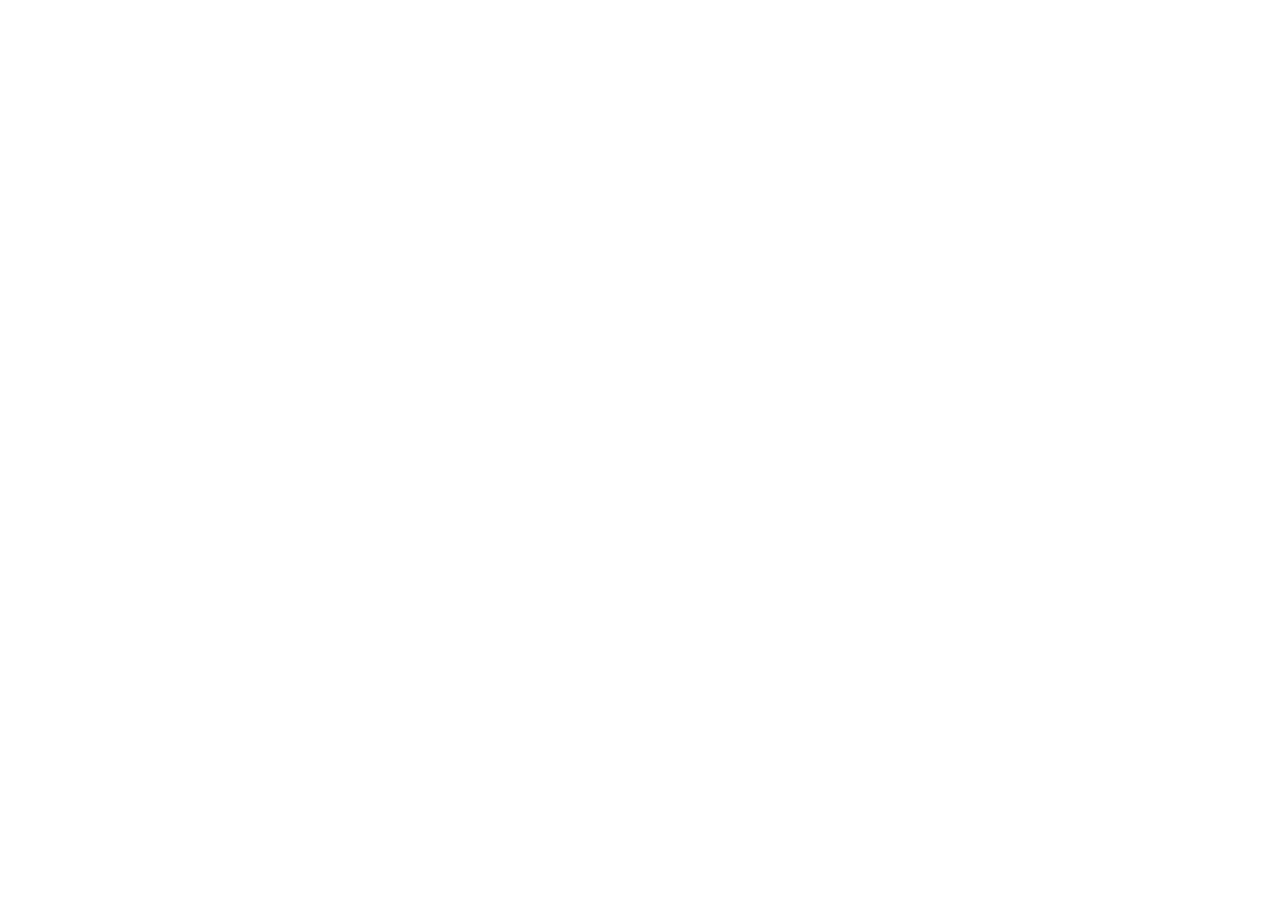
==== faculty.html @ 8c9fba68 "Hero Section DONEEEE" ====
<html lang="en">
<head>
    <meta charset="UTF-8">
    <meta name="viewport" content="width=device-width, initial-scale=1.0">
    <title>CM Shri - Faculty</title>
    <link rel="icon" type="image/x-icon" href="/images/logo.png">
</head>
<body>
    
</body>
</html>
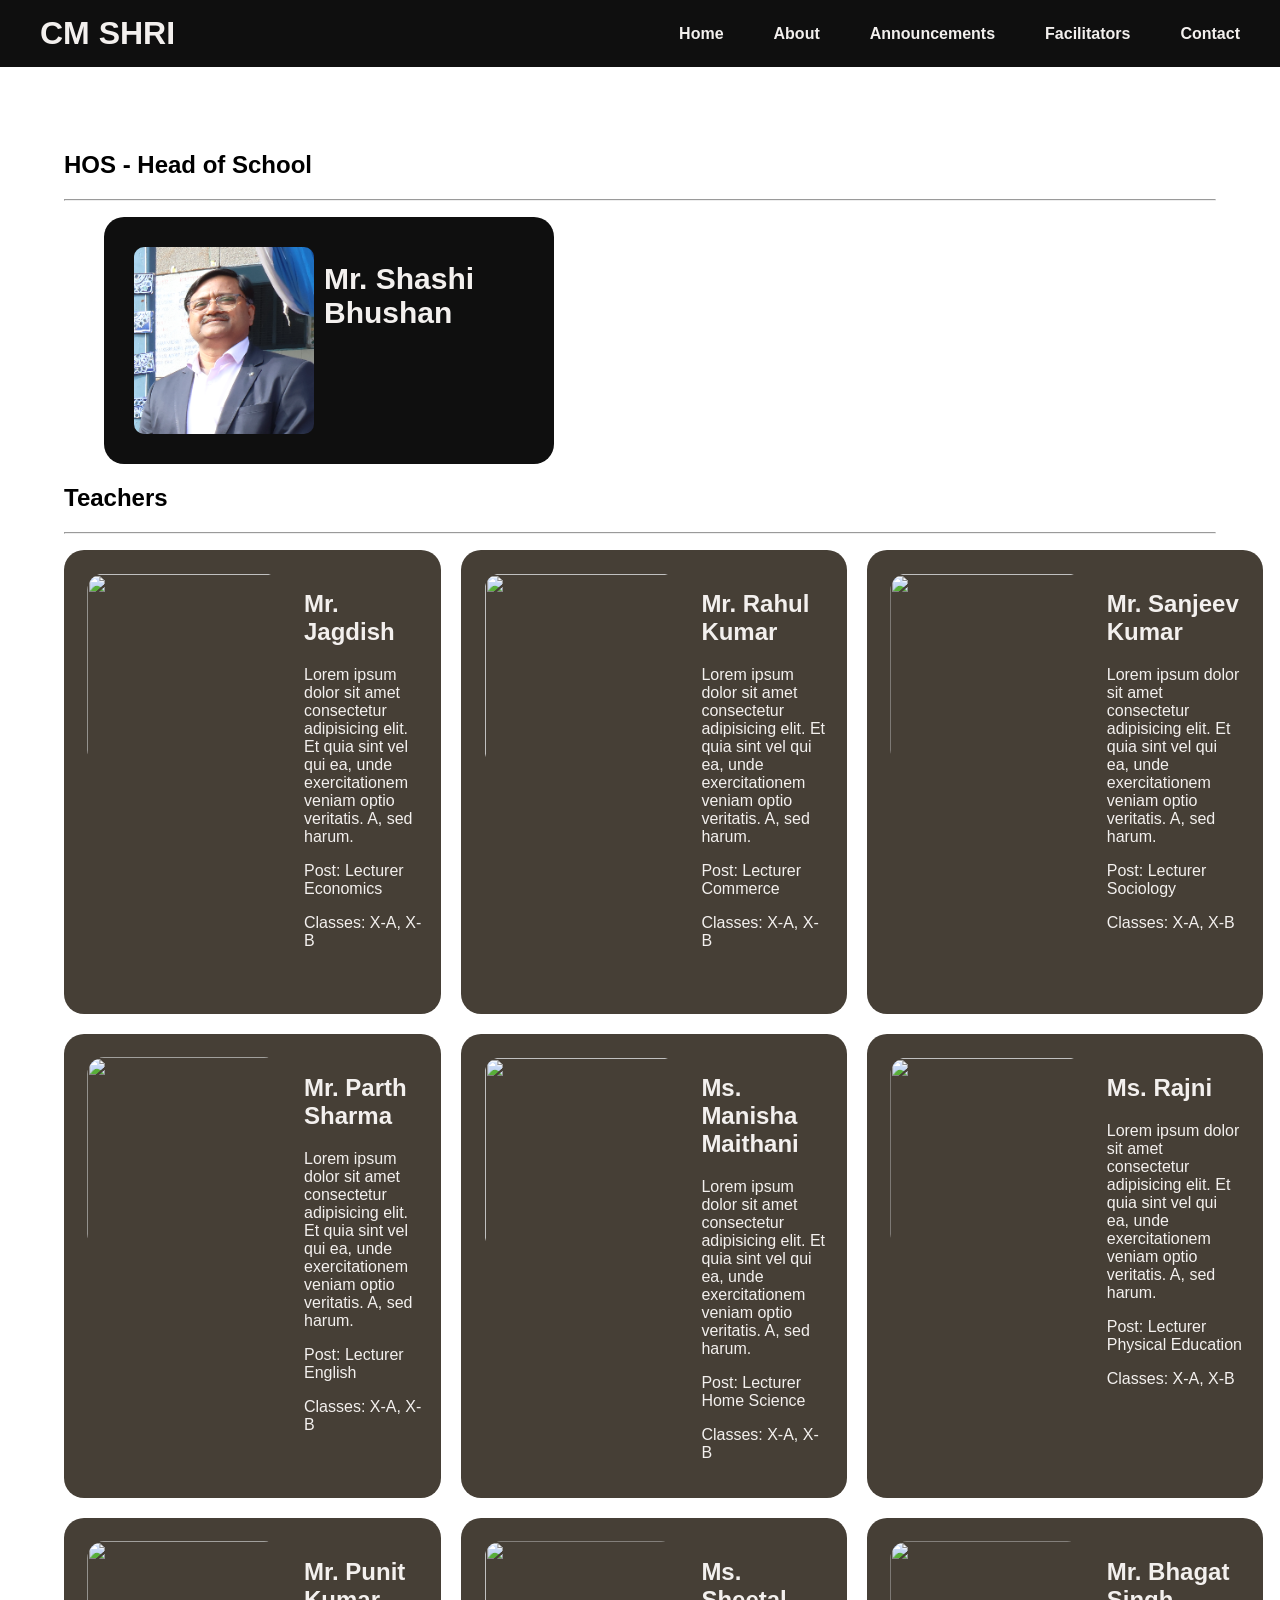
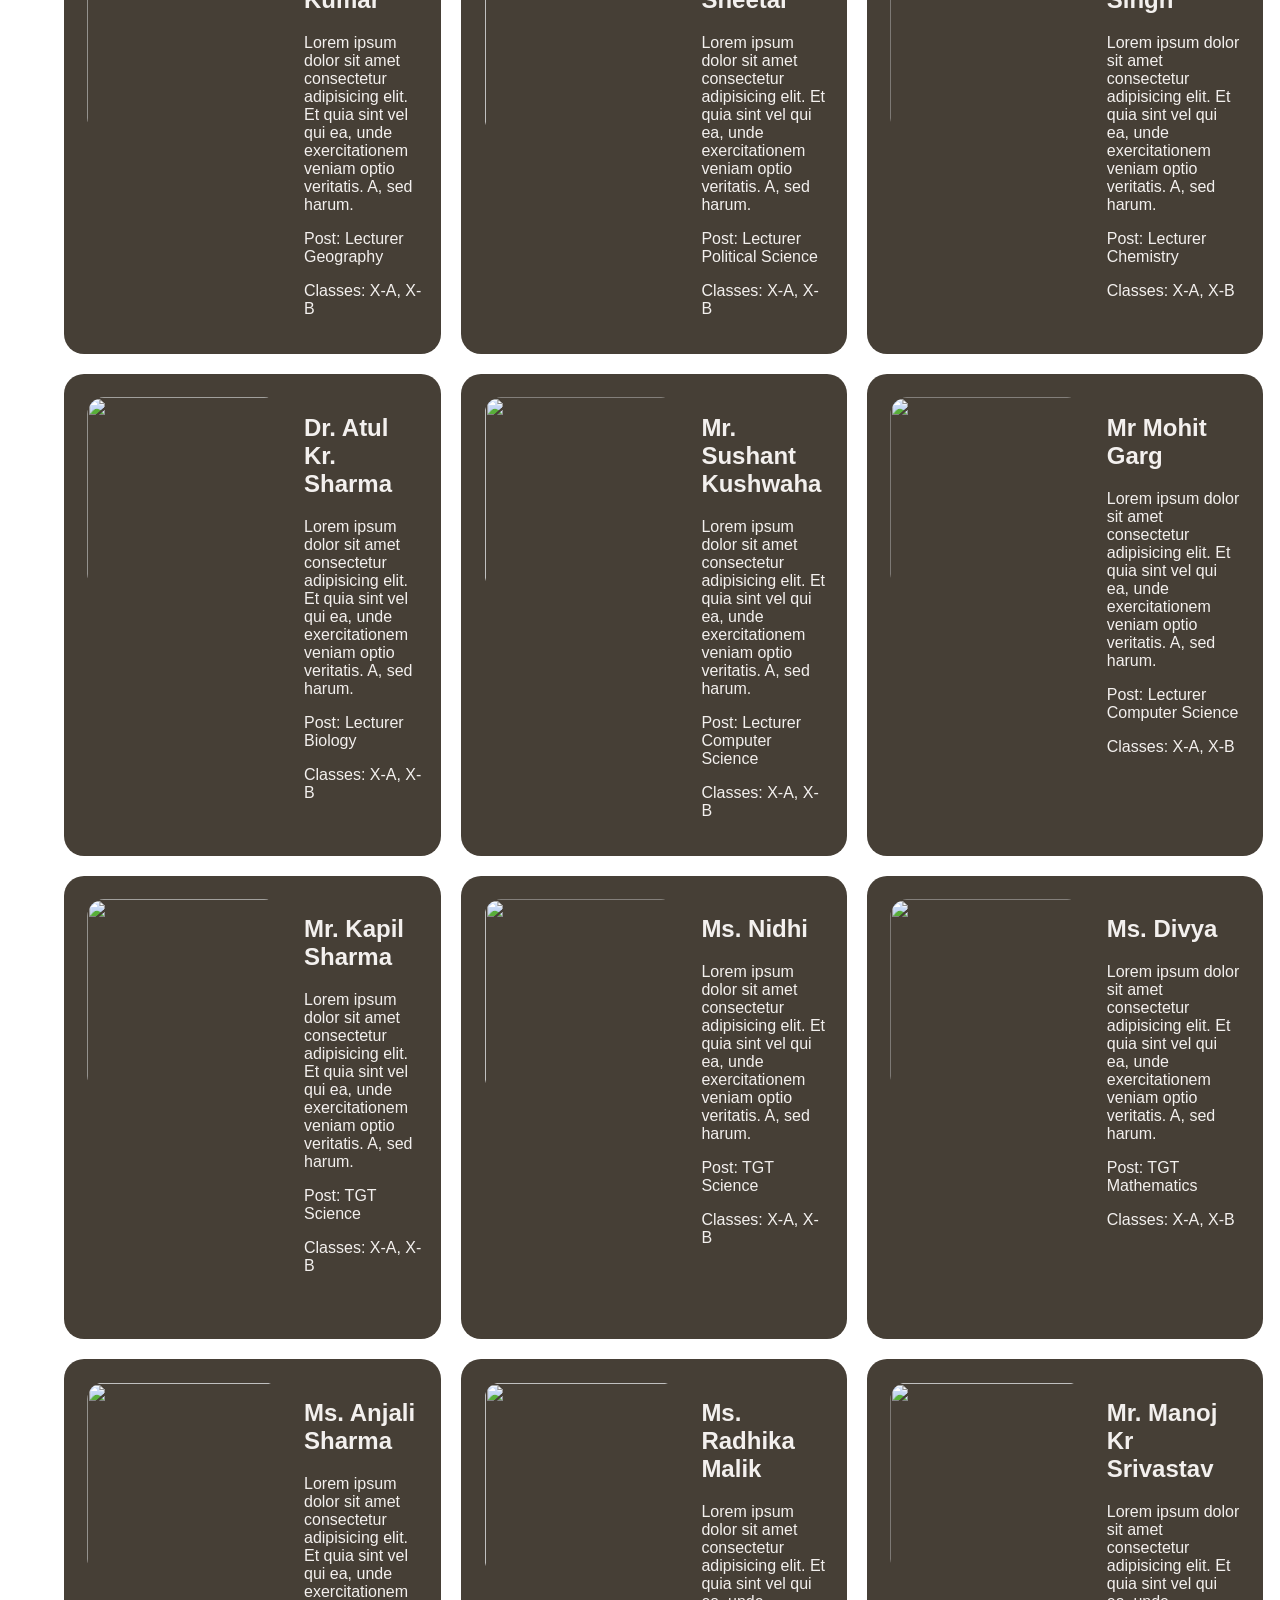
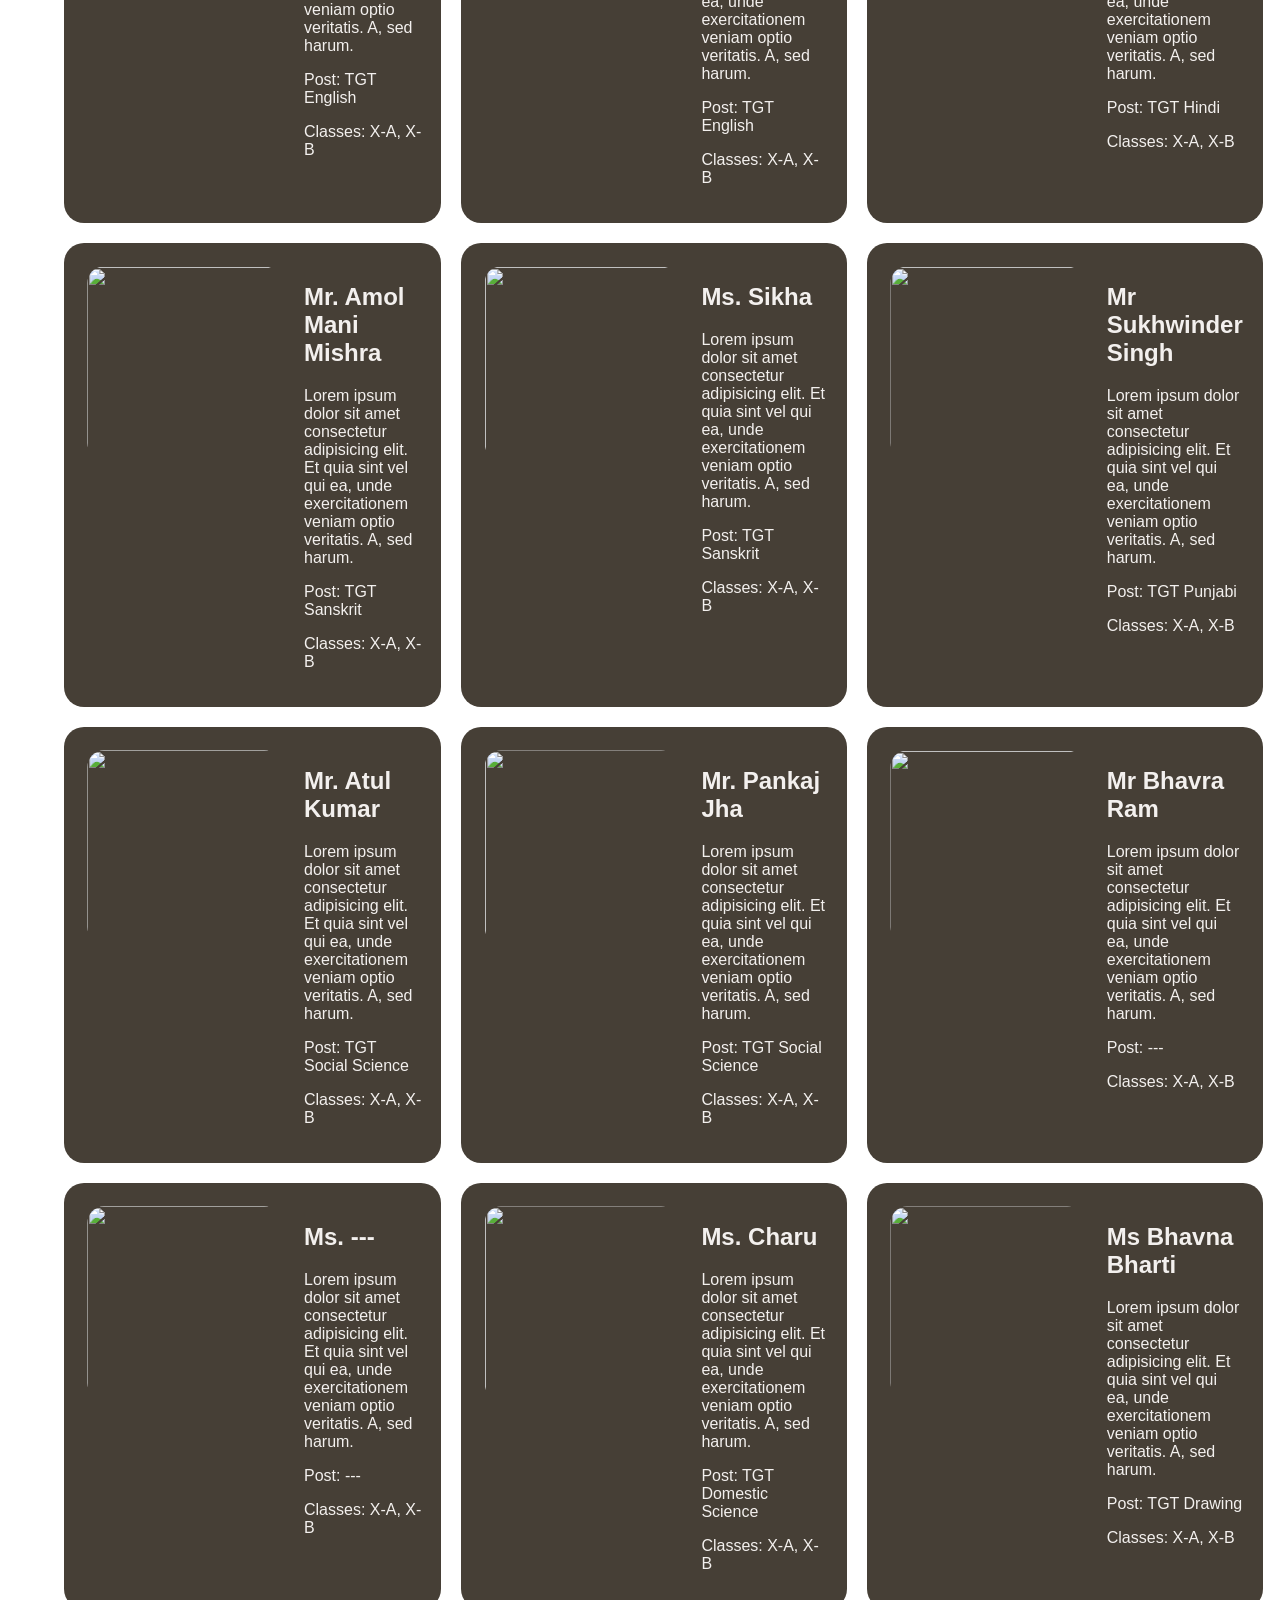
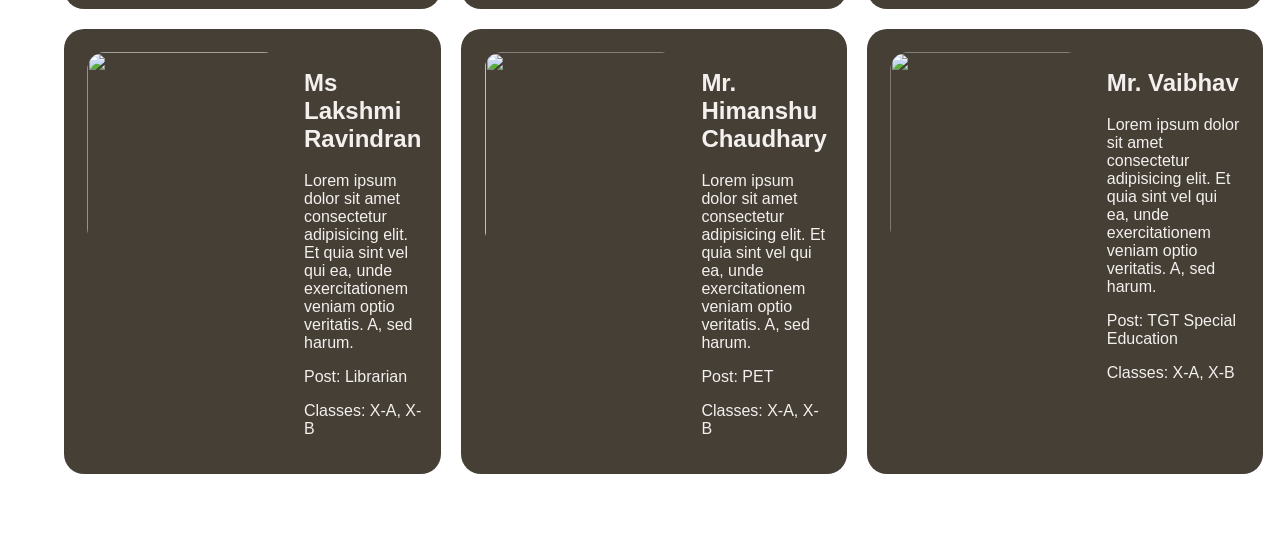
==== commit 7ce56342: "Updated Facilitator data" ====
--- a/faculty.html
+++ b/faculty.html
@@ -1,11 +1,55 @@
 <html lang="en">
+
 <head>
     <meta charset="UTF-8">
     <meta name="viewport" content="width=device-width, initial-scale=1.0">
     <title>CM Shri - Faculty</title>
-    <link rel="icon" type="image/x-icon" href="/images/logo.png">
+    <link rel="icon" type="image/x-icon" href="images/logo.png">
+    <link rel="stylesheet" href="css/faculty.css">
+    <script src="js/script.js" defer></script>
+
 </head>
+
 <body>
-    
+
+    <header>
+
+        <h1 class="logo">
+            <a href="index.html">CM SHRI</a>
+        </h1>
+
+        <div class="nav-right">
+            <nav>
+                <a href="index.html">Home</a>
+                <a href="about.html">About</a>
+                <a href="announcement.html">Announcements</a>
+                <a href="faculty.html">Facilitators</a>
+                <a href="#">Contact</a>
+            </nav>
+        </div>
+    </header>
+
+    <div class="faculty-container">
+
+        <section class="hos">
+            <h1>HOS - Head of School</h1>
+            <hr>
+            <ul>
+                <li>
+                    <img src="images/hos.png" alt="">
+                    <h1>Mr. Shashi Bhushan</h1>
+                </li>
+            </ul>
+        </section>
+
+        <section class="teachers">
+            <h1>Teachers</h1>
+            <hr>
+            <ul id="teacher-list"></ul>
+        </section>
+
+    </div>
+
 </body>
+
 </html>
--- a/css/faculty.css
+++ b/css/faculty.css
@@ -0,0 +1,129 @@
+* {
+    box-sizing: border-box;
+}
+
+body {
+    font-family: 'Inter', sans-serif;
+    margin: 0;
+}
+
+header {
+    display: flex;
+    justify-content: space-between;
+    color: #f3f0ee;
+    align-items: center;
+    padding: 15px 40px;
+    background: #0f0f0f;
+}
+
+.logo {
+    margin: 0;
+}
+
+.logo a {
+    text-decoration: none;
+    color: #f3f0ee;
+    font-weight: bold;
+    font-size: 32px;
+}
+
+.nav-right {
+    display: flex;
+    align-items: center;
+    gap: 30px;
+}
+
+nav {
+    display: flex;
+    gap: 50px;
+}
+
+nav a {
+    text-decoration: none;
+    color: #f3f0ee;
+    font-weight: bold;
+}
+
+.faculty-container {
+    padding: 5%;
+}
+
+.hos {
+    padding: 0;
+}
+
+.hos li {
+    display: flex;
+    max-width: 450px;
+    max-height: fit-content;
+    list-style: none;
+    background-color: #0f0f0f;
+    border: #0f0f0f px solid;
+    border-radius: 20px;
+    color: #f3f0ee;
+    padding: 20px;
+    font-size: 20px;
+    transition: transform 0.2s ease, box-shadow 0.2s ease;
+}
+
+.hos li:hover {
+    transform: translateY(-4px);
+}
+
+.hos li img {
+    display: flex;
+    flex-direction: column;
+    padding: 10px;
+    max-width: 200px;
+    max-height: 400px;
+    border-radius: 20px;
+}
+
+.hos li h1 {
+    text-align: left;
+    justify-content: center;
+}
+
+.teachers {
+    padding: auto;
+}
+
+.teachers ul {
+    padding: 0px;
+    display: grid;
+    grid-template-columns: repeat(4, 1fr);
+    gap: 20px;
+}
+
+.teachers li {
+    display: flex;
+    width: fit-content;
+    height: inherit;
+    padding: 20px;
+    list-style: none;
+    background-color: rgb(70, 63, 54);
+    border-radius: 20px;
+    transition: transform 0.2s ease, box-shadow 0.2s ease;
+}
+
+.teachers li:hover {
+    transform: translateY(-4px);
+}
+
+.teachers img {
+    padding: 1%;
+    width: 200px;
+    height: inherit;
+    border-radius: 20px;
+    object-fit: cover;
+}
+
+.teachers a {
+    text-decoration: none;
+    color: #f3f0ee;
+}
+
+#teacher-list a {
+    display: flex;
+    gap: 20px;
+}
